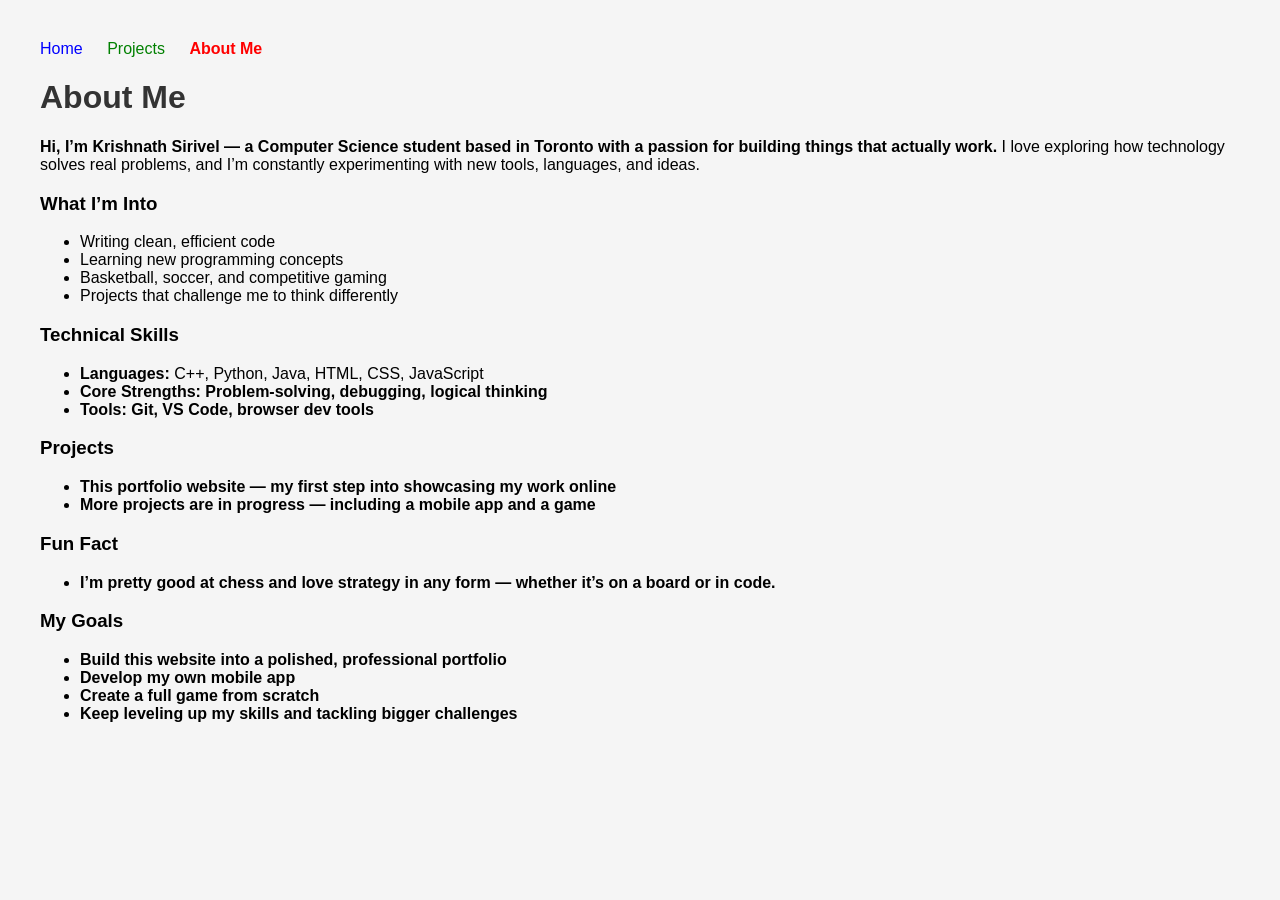
==== about.html @ b6c3e394 "Rewrite About Me section with improved structure and tone" ====
<!DOCTYPE html>
<html>
<head>
    <meta charset="UTF-8" />
    <title>About Me</title>
    <link rel="stylesheet" href="style.css">
</head>
<body>
    <nav>
        <a href="index.html" class="index-page">Home</a>
        <a href="projects.html" class="projects-page">Projects</a>
        <a href="about.html" class="about-page"><b>About Me</b></a>
    </nav>
    <h1>About Me</h1>
    <p><strong>Hi, I’m Krishnath Sirivel — a Computer Science student based in Toronto with a passion for building things that actually work.</strong> I love exploring how technology solves real problems, and I’m constantly experimenting with new tools, languages, and ideas.<p>
    <h3>What I’m Into</h3>
    <ul>
        <li>Writing clean, efficient code</li>
        <li>Learning new programming concepts</li>
        <li>Basketball, soccer, and competitive gaming</li>
        <li>Projects that challenge me to think differently</li>
    </ul> 
    <h3>Technical Skills</h3>
    <ul>
        <li><strong>Languages:</strong> C++, Python, Java, HTML, CSS, JavaScript</li>
        <li><strong>Core Strengths:</</strong> Problem‑solving, debugging, logical thinking</li>
        <li><strong>Tools:</strong> Git, VS Code, browser dev tools</li>
    </ul>
    <h3>Projects</h3>
    <ul>
        <li><strong>This portfolio website</strong> — my first step into showcasing my work online</li>
        <li>More projects are in progress — including a mobile app and a game</li>
    </ul>
    <h3>Fun Fact</h3>
    <ul>
        <li>I’m pretty good at chess and love strategy in any form — whether it’s on a board or in code.</li>
    </ul>
    <h3>My Goals</h3>
    <ul>
        <li>Build this website into a polished, professional portfolio</li>
        <li>Develop my own mobile app</li>
        <li>Create a full game from scratch</li>
        <li>Keep leveling up my skills and tackling bigger challenges</li>
    </ul>
</body>
</html>
---- style.css ----
body {
    font-family: Arial;
    background-color: #f5f5f5;
    margin: 40px;
}

h1 {
    color: #333;
}

.index-page {
    margin-right: 20px;
    text-decoration: none;
    color: blue;
}
.projects-page {
    margin-right: 20px;
    text-decoration: none;
    color: green;
}
.about-page {
    margin-right: 20px;
    text-decoration: none;
    color: red;
}

.index-page:hover, .projects-page:hover, .about-page:hover {
    text-decoration-line: underline;
}
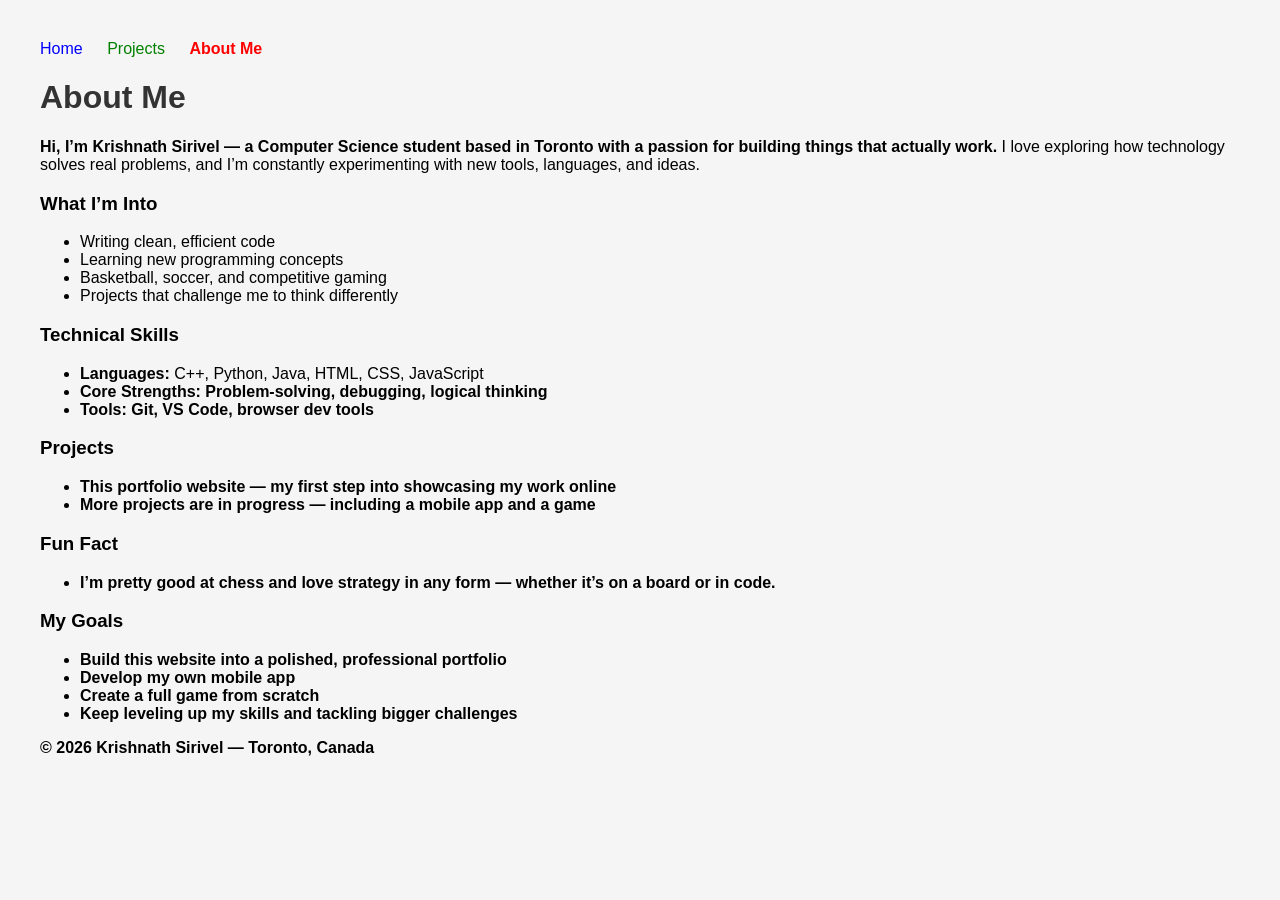
==== commit c11d76ec: "Added footer for consistent site structure" ====
--- a/about.html
+++ b/about.html
@@ -42,5 +42,8 @@
         <li>Create a full game from scratch</li>
         <li>Keep leveling up my skills and tackling bigger challenges</li>
     </ul>
+    <footer>
+        © 2026 Krishnath Sirivel — Toronto, Canada
+    </footer>
 </body>
 </html>
--- a/style.css
+++ b/style.css
@@ -27,3 +27,32 @@
 .index-page:hover, .projects-page:hover, .about-page:hover {
     text-decoration-line: underline;
 }
+
+.project-card {
+    background: white;
+    padding: 20px;
+    margin-top: 30px;
+    border-radius: 10px;
+    box-shadow: 0 4px 12px rgba(0,0,0,0.1);
+    max-width: 600px;
+}
+
+.project-card h2 {
+    margin-top: 0;
+    color: #222;
+}
+
+.project-link {
+    display: inline-block;
+    margin-top: 10px;
+    padding: 10px 15px;
+    background: #0077ff;
+    color: white;
+    text-decoration: none;
+    border-radius: 6px;
+    transition: 0.2s;
+}
+
+.project-link:hover {
+    background: #005fcc;
+}
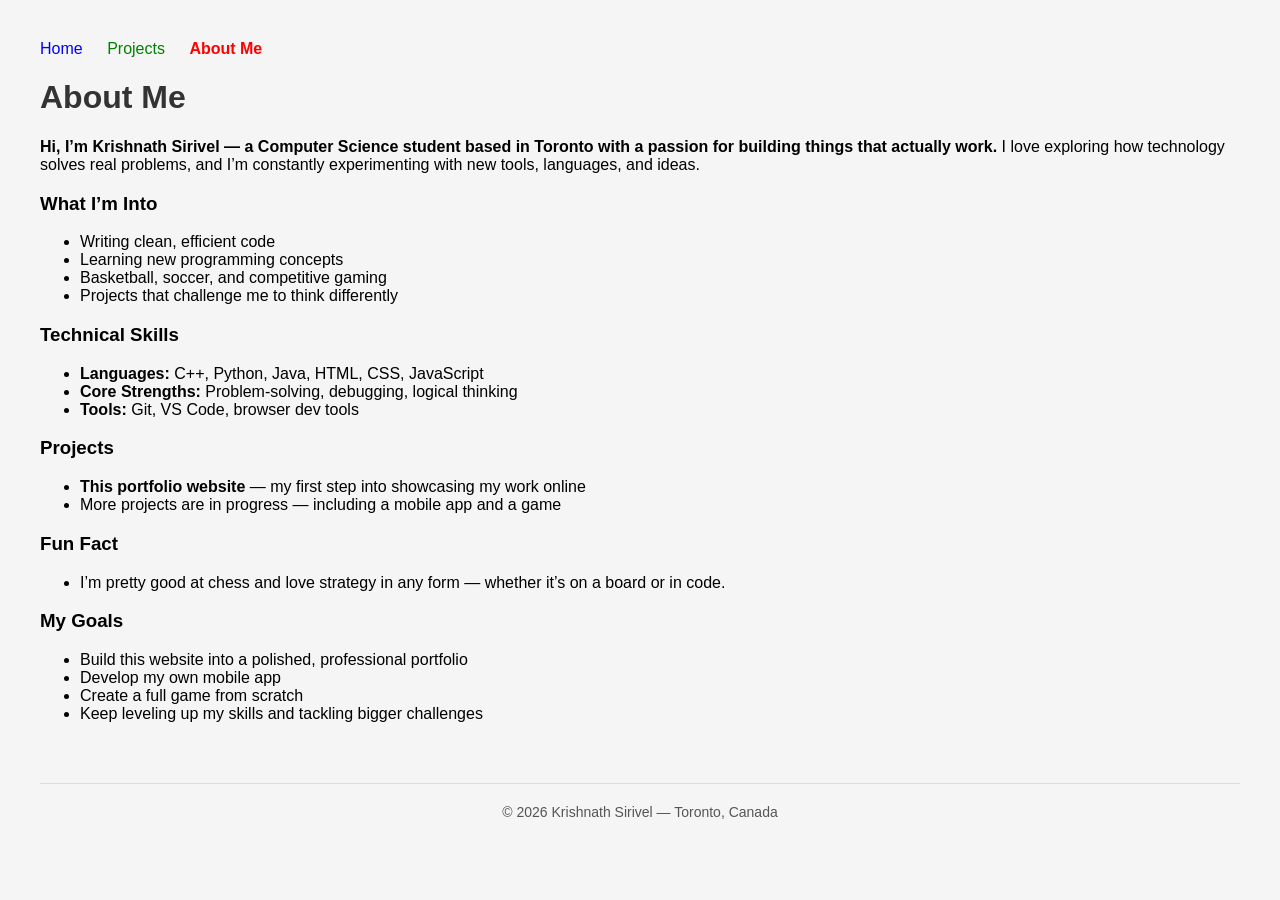
==== commit c9739ec7: "Fix typo in Core Strengths section" ====
--- a/about.html
+++ b/about.html
@@ -23,7 +23,7 @@
     <h3>Technical Skills</h3>
     <ul>
         <li><strong>Languages:</strong> C++, Python, Java, HTML, CSS, JavaScript</li>
-        <li><strong>Core Strengths:</</strong> Problem‑solving, debugging, logical thinking</li>
+        <li><strong>Core Strengths:</strong> Problem‑solving, debugging, logical thinking</li>
         <li><strong>Tools:</strong> Git, VS Code, browser dev tools</li>
     </ul>
     <h3>Projects</h3>
--- a/style.css
+++ b/style.css
@@ -56,3 +56,12 @@
 .project-link:hover {
     background: #005fcc;
 }
+
+footer {
+    margin-top: 60px;
+    padding: 20px 0;
+    text-align: center;
+    color: #555;
+    font-size: 14px;
+    border-top: 1px solid #ddd;
+}
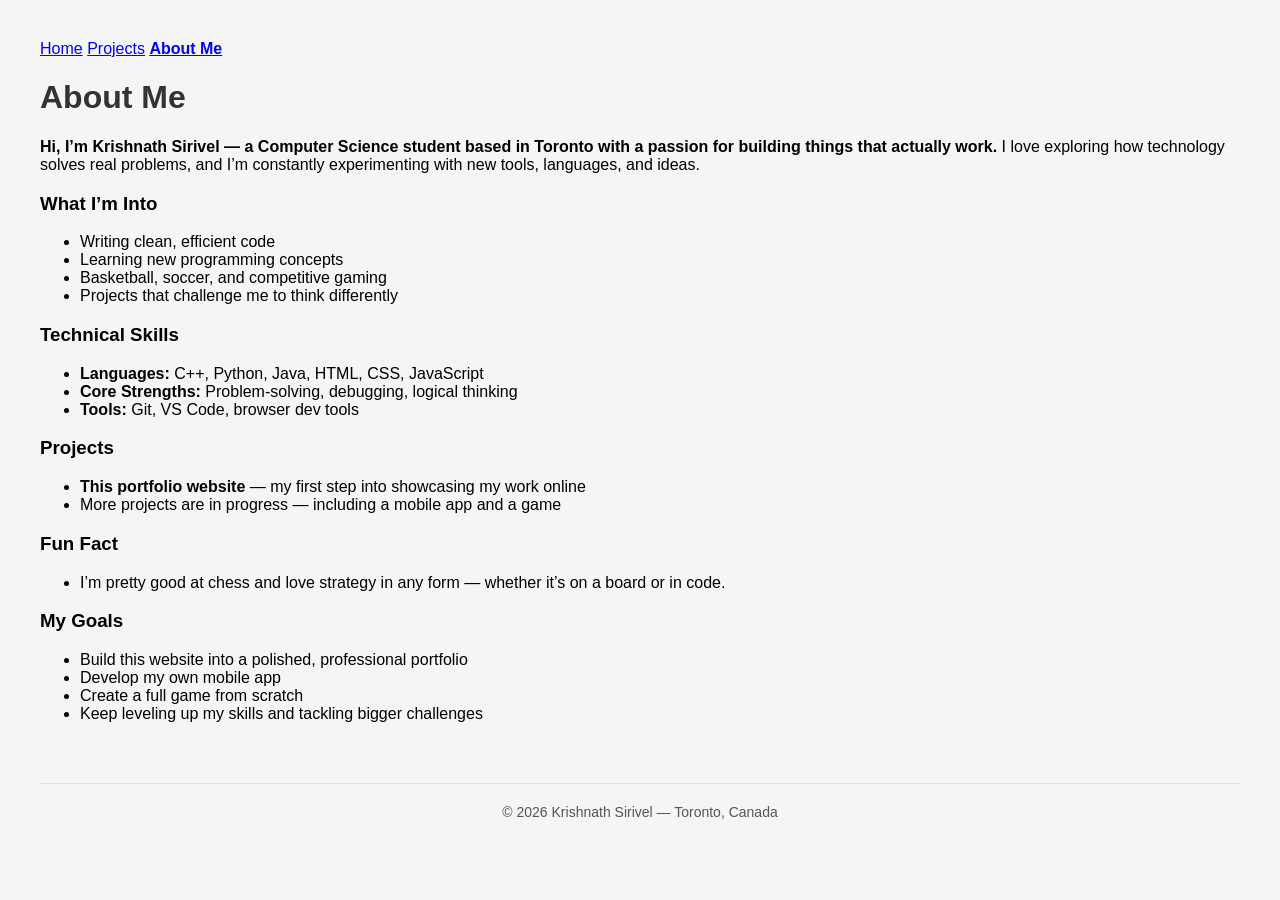
==== commit aff26893: "Update navigation links in about.html" ====
--- a/about.html
+++ b/about.html
@@ -7,12 +7,12 @@
 </head>
 <body>
     <nav>
-        <a href="index.html" class="index-page">Home</a>
-        <a href="projects.html" class="projects-page">Projects</a>
-        <a href="about.html" class="about-page"><b>About Me</b></a>
+        <a href="index.html" class="navigation-bar">Home</a>
+        <a href="projects.html" class="navigation-bar">Projects</a>
+        <a href="about.html" class="navigation-bar"><b>About Me</b></a>
     </nav>
     <h1>About Me</h1>
-    <p><strong>Hi, I’m Krishnath Sirivel — a Computer Science student based in Toronto with a passion for building things that actually work.</strong> I love exploring how technology solves real problems, and I’m constantly experimenting with new tools, languages, and ideas.<p>
+    <p><strong>Hi, I’m Krishnath Sirivel — a Computer Science student based in Toronto with a passion for building things that actually work.</strong> I love exploring how technology solves real problems, and I’m constantly experimenting with new tools, languages, and ideas.</p>
     <h3>What I’m Into</h3>
     <ul>
         <li>Writing clean, efficient code</li>
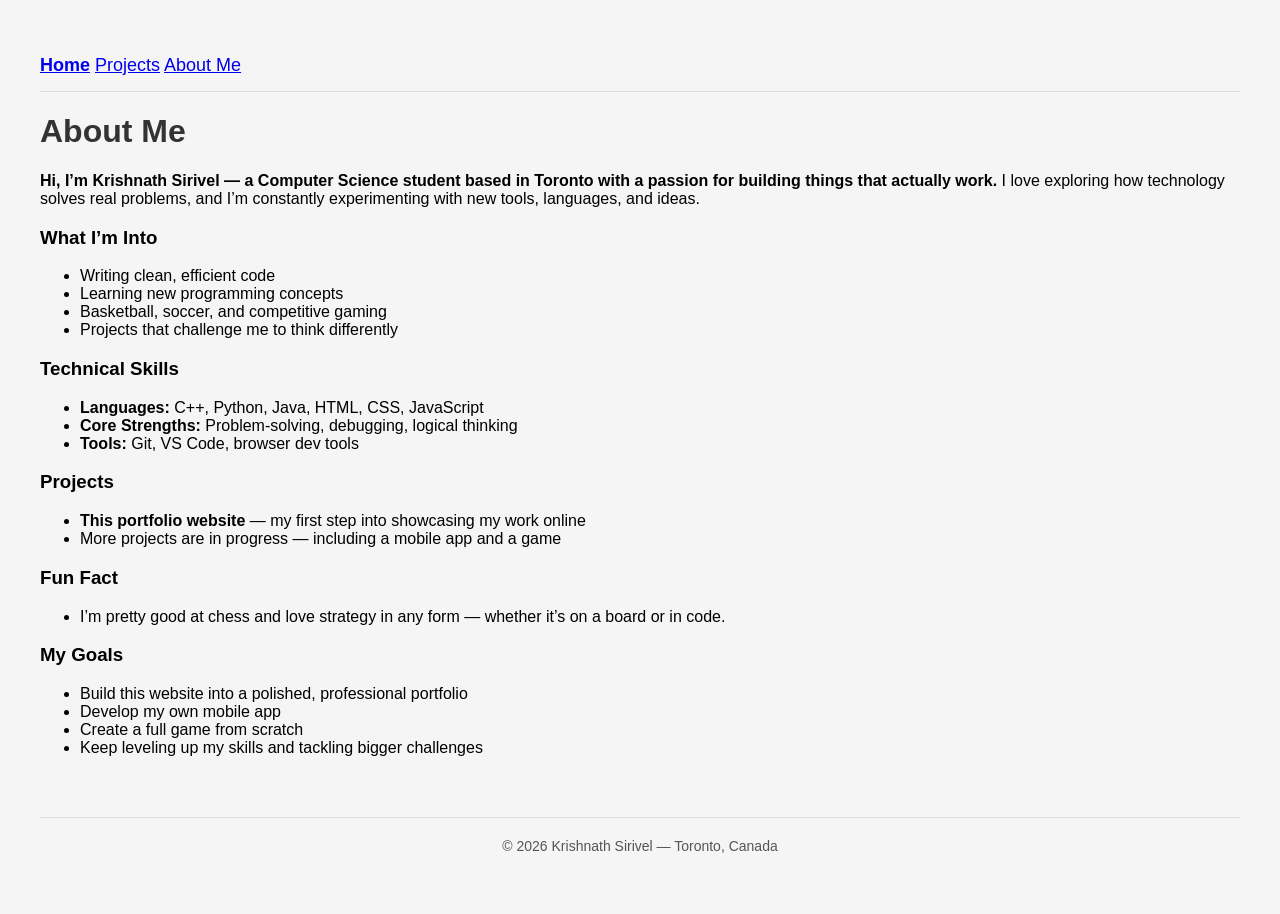
==== commit 24a0bc20: "Refactor navigation bar in about.html" ====
--- a/about.html
+++ b/about.html
@@ -6,10 +6,10 @@
     <link rel="stylesheet" href="style.css">
 </head>
 <body>
-    <nav>
-        <a href="index.html" class="navigation-bar">Home</a>
-        <a href="projects.html" class="navigation-bar">Projects</a>
-        <a href="about.html" class="navigation-bar"><b>About Me</b></a>
+    <nav class="navigation-bar">
+        <a href="index.html"><b>Home</b></a>
+        <a href="projects.html">Projects</a>
+        <a href="about.html">About Me</a>
     </nav>
     <h1>About Me</h1>
     <p><strong>Hi, I’m Krishnath Sirivel — a Computer Science student based in Toronto with a passion for building things that actually work.</strong> I love exploring how technology solves real problems, and I’m constantly experimenting with new tools, languages, and ideas.</p>
--- a/style.css
+++ b/style.css
@@ -8,23 +8,19 @@
     color: #333;
 }
 
-.index-page {
-    margin-right: 20px;
-    text-decoration: none;
-    color: blue;
-}
-.projects-page {
-    margin-right: 20px;
-    text-decoration: none;
-    color: green;
-}
-.about-page {
-    margin-right: 20px;
+.navigation-bar {
+    display: block;
+    justify-content: center;
+    gap: 30px;
     text-decoration: none;
     color: red;
+    font-size: 18px;
+    padding: 15px 0;
+    border-bottom: 1px solid #ddd;
 }
 
-.index-page:hover, .projects-page:hover, .about-page:hover {
+.navigation-bar:hover {
+    color: firebrick;
     text-decoration-line: underline;
 }
 
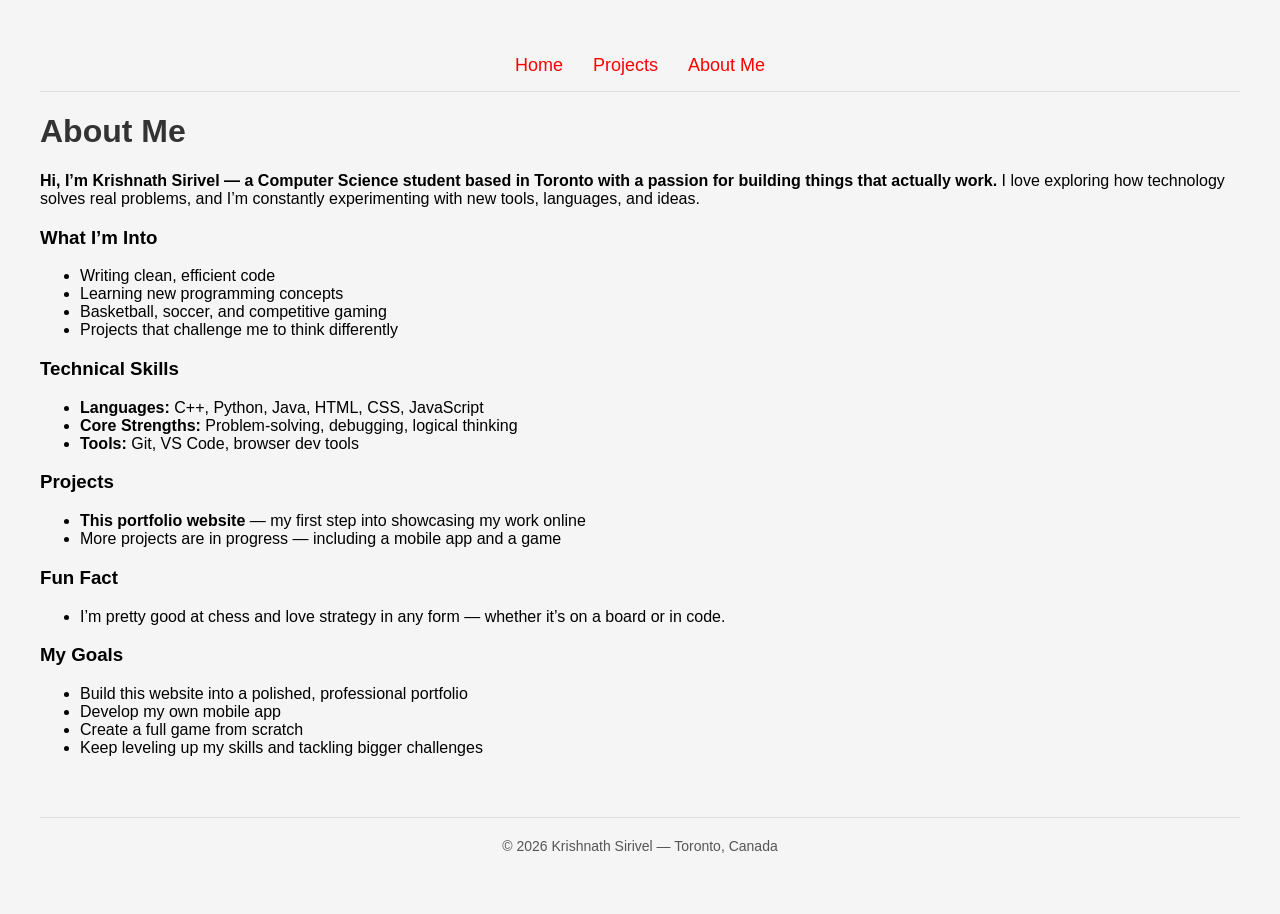
==== commit 418d77ca: "Remove bold tag from Home link in about.html" ====
--- a/about.html
+++ b/about.html
@@ -7,7 +7,7 @@
 </head>
 <body>
     <nav class="navigation-bar">
-        <a href="index.html"><b>Home</b></a>
+        <a href="index.html">Home</a>
         <a href="projects.html">Projects</a>
         <a href="about.html">About Me</a>
     </nav>
--- a/style.css
+++ b/style.css
@@ -9,17 +9,20 @@
 }
 
 .navigation-bar {
-    display: block;
+    display: flex;
+    flex-direction: row;
     justify-content: center;
     gap: 30px;
-    text-decoration: none;
-    color: red;
     font-size: 18px;
     padding: 15px 0;
     border-bottom: 1px solid #ddd;
 }
-
-.navigation-bar:hover {
+.navigation-bar a{
+    text-decoration: none;
+    color: red;
+    font-size: 18px;
+}
+.navigation-bar a:hover {
     color: firebrick;
     text-decoration-line: underline;
 }
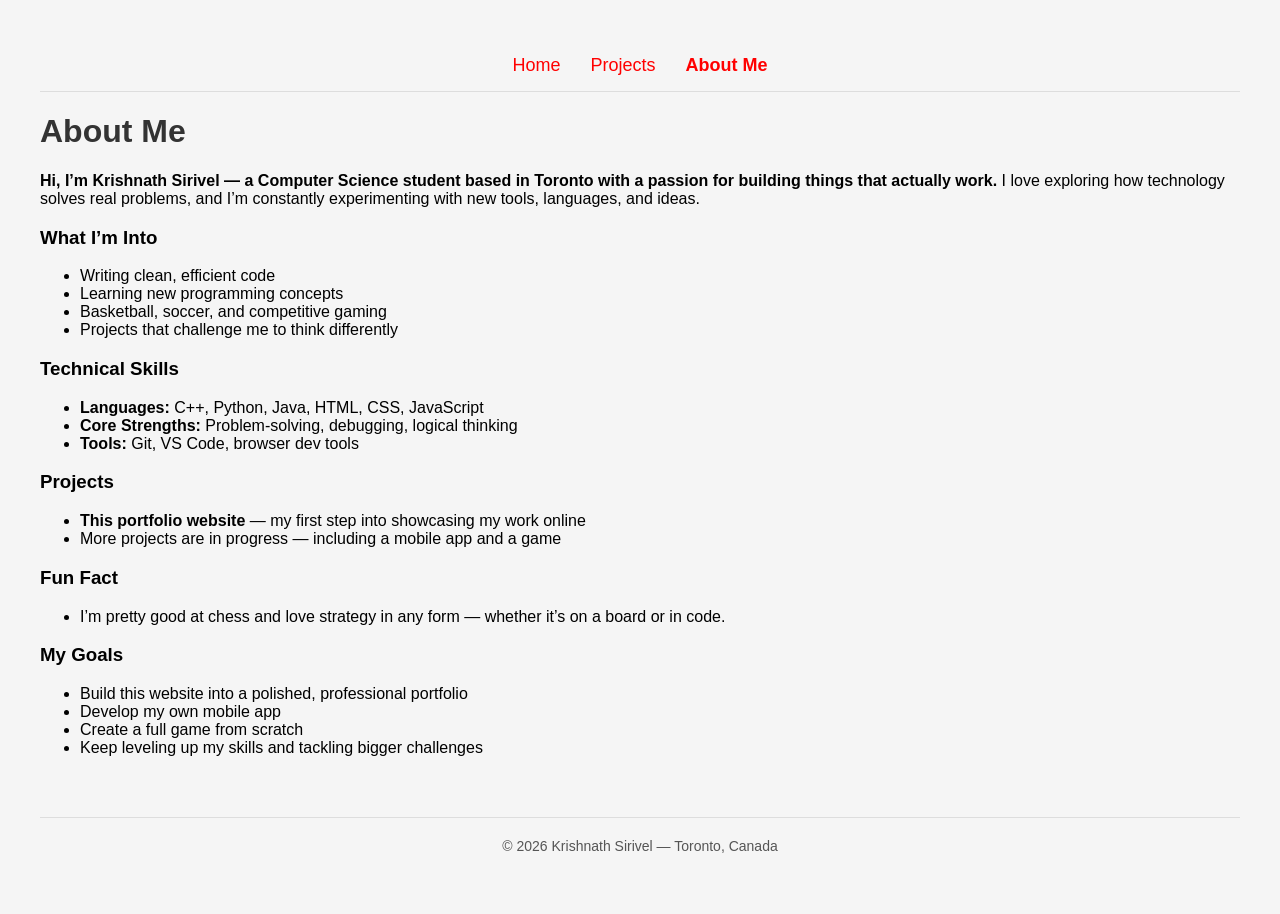
==== commit ef1b9a65: "Bold 'About Me' link in navigation bar" ====
--- a/about.html
+++ b/about.html
@@ -9,7 +9,7 @@
     <nav class="navigation-bar">
         <a href="index.html">Home</a>
         <a href="projects.html">Projects</a>
-        <a href="about.html">About Me</a>
+        <a href="about.html"><b>About Me</b></a>
     </nav>
     <h1>About Me</h1>
     <p><strong>Hi, I’m Krishnath Sirivel — a Computer Science student based in Toronto with a passion for building things that actually work.</strong> I love exploring how technology solves real problems, and I’m constantly experimenting with new tools, languages, and ideas.</p>
--- a/style.css
+++ b/style.css
@@ -21,6 +21,7 @@
     text-decoration: none;
     color: red;
     font-size: 18px;
+    font-weight: normal;
 }
 .navigation-bar a:hover {
     color: firebrick;
